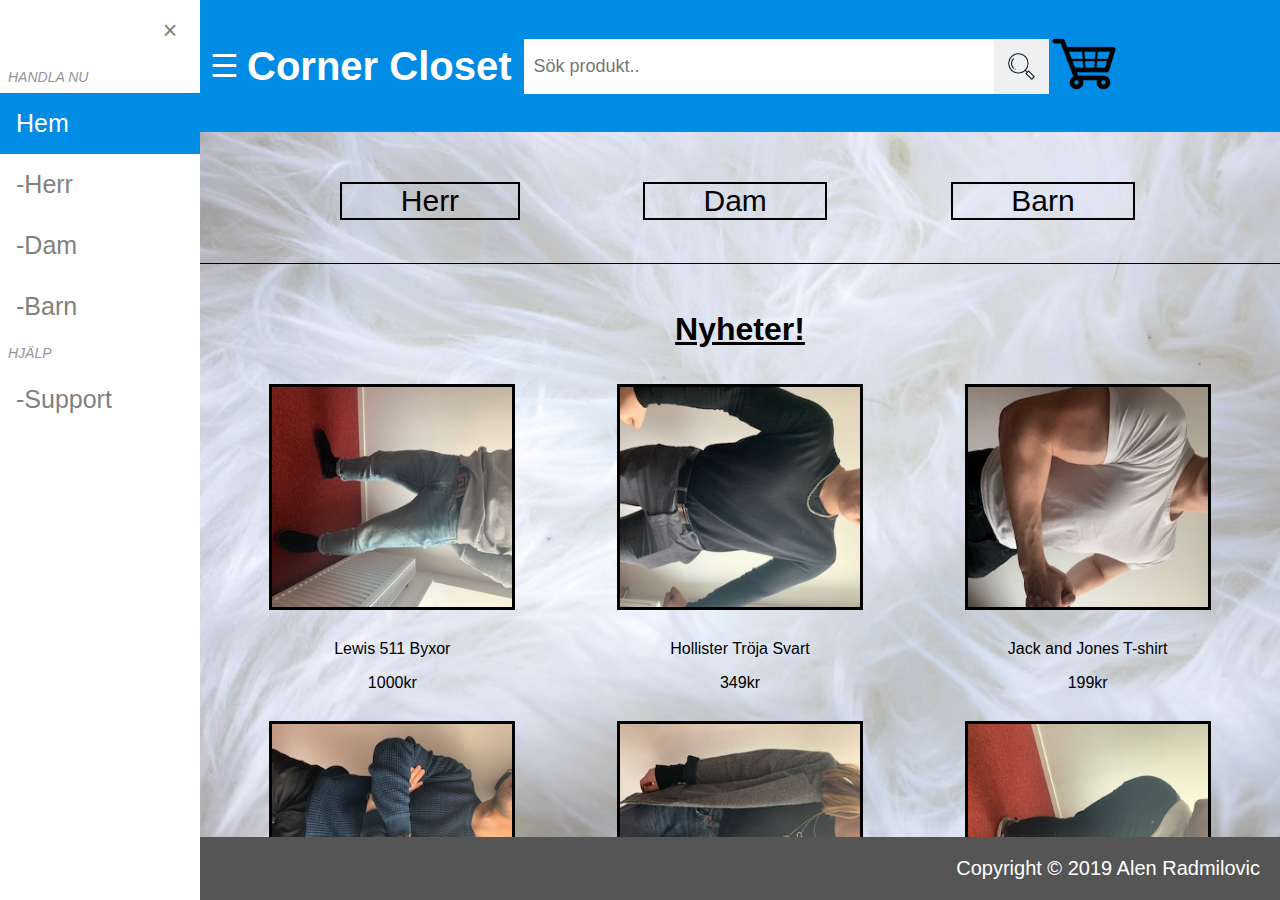
==== index.html @ e2e658f9 "alt update" ====
<!DOCTYPE html>
<html lang="en" dir="ltr">
  <head>
    <meta name="viewport" content="width=device-width, initial-scale=1.0">
    <meta charset="utf-8">
      <link rel="stylesheet"  type="text/css" href="css/style.css">
      <link rel="stylesheet"  type="text/css" href="css/grid.css">
      <script src="js/script-style.js"></script>
    <title>Corner Closet</title>
  </head>
  <body>
    <div class="container">
      <header id="topbar">
         <span class="openbtn" onclick="openNav()">&#9776;</span>
          <h1 id="rubrik" >Corner Closet</h1>
          <form class="form" action="action_page.php">
            <input class="search-field" type="text" placeholder="Sök produkt..">
          </form>
          <button class="search-btn" type="button" name="button"></button>
        <a class="a1" href="index-shop.html"><img id="kundkorg" src="images/korg.jpg" alt="varukorg"></a>
      </header>

      <div class="bakgrund">

      </div>

      <nav class="nav">
        <div class="categories">
          <p id="man"> <a href="index1.html">Herr</a></p>
          <p id="kvinna"> <a href="index2.html">Dam</a></p>
          <p id="barn"> <a href="index3.html">Barn</a></p>
        </div>
      </nav>

    <aside class="sidonav">
      <div id="sidebar">
        <a href="javascript:void(0)" class="closebtn" onclick="closeNav()">&times;</a>
        <p class="sidorub">HANDLA NU</p>
        <a class="active" href="index.html">Hem</a>
        <a href="index1.html">-Herr</a>
        <a href="index2.html">-Dam</a>
        <a href="index3.html">-Barn</a>
        <p class="sidorub">HJÄLP</p>
        <a href="index4.html">-Support</a>
      </div>
    </aside>

      <section>
          <h2 id="nyheter">
            <u>Nyheter!</u>
          </h2>
        <ol class="plagg">
          <li>
            <img class="klader" src="images/akesson1.jpg" alt="Lewis Byxor">
            <div class="undertext">
              <p>Lewis 511 Byxor</p>
              <p>1000kr</p>
            </div>
          </li>
          <li>
            <img class="klader" src="images/casper.jpg" alt="Hollister Tröja">
            <div class="undertext">
              <p>Hollister Tröja Svart</p>
              <p>349kr</p>
            </div>
          </li>
          <li>
            <img class="klader" src="images/ville.jpg" alt="Jack&Jones T-shirt">
            <div class="undertext">
              <p>Jack and Jones T-shirt</p>
              <p>199kr</p>
            </div>
          </li>
          <li>
            <img class="klader" src="images/sanchir.jpg" alt="Tröja">
            <div class="undertext">
            <p>Tröja</p>
            <p>299kr</p>
            </div>
          </li>
          <li>
            <img class="klader" src="images/elsa.jpg" alt="H&M Kappa">
            <div class="undertext">
              <p>H&M Kappa</p>
              <p>799kr</p>
            </div>
          </li>
          <li>
            <img class="klader" src="images/markus1.jpg" alt="H&M Byxor">
            <div class="undertext">
              <p>H&M Byxor Svarta</p>
              <p>599kr</p>
            </div>
          </li>
          <li>
            <img class="klader" src="images/marre1.jpg" alt="Lewis Byxor">
            <div class="undertext">
              <p>Lewis Byxor</p>
              <p>499kr</p>
            </div>
          </li>
          <li>
            <img class="klader" src="images/anteji.jpg" alt="T-shirt Camo">
            <div class="undertext">
              <p>T-shirt Camo</p>
              <p>299kr</p>
            </div>
          </li>
          <li>
            <img class="klader" src="images/natalie.jpg" alt="Svart Tröja">
            <div class="undertext">
              <p>Svart tröja</p>
              <p>399kr</p>
            </div>
          </li>
        </ol>
      </section>
      <footer>
        <div class="footer">
          Copyright &copy; 2019 Alen Radmilovic
        </div>
      </footer>
    </div>
  </body>
</html>
---- css/style.css ----
body {
  padding: 0px;
  margin: 0px;
  font-family: "Trebuchet MS", Helvetica, sans-serif;
}

section{
  overflow: auto;
  max-height: 200vh;
}

#rubrik{
  font-family: "Comic Sans MS", sans-serif;
  font-size: 40px;
  display: inline-block;
  padding-right: 12px;
  padding-left: 8px;
}

#kundkorg {
  width:70px;
  height: 70px;
  margin-left: auto;
  margin-right: 5px;
  border: none;
}

#topbar {
  display: flex;
  align-items: center;
  color:white;
}

.nav{
  justify-content:center;
  font-size: 30px;
  border-bottom: 1px solid black;
}

.openbtn{
  cursor: pointer;
  font-size: 200%;
}

.closebtn {
  top: 0;
  font-size: 36px;
  margin-left: 70%;
  border-width: 4px;
  text-align: center;
}

.search-field{
  height: 35px;
  width: 450px;
  font-size: 18px;
  border: none;
  padding: 10px;
  outline: none;
  display: inline-block;
}

.search-btn{
  height: 55px;
  width: 55px;
  border: none;
  font-size: 18px;
  cursor: pointer;
  display: inline-block;
}

.form{
  display: inline-block;
}

#man{
  border: 2px solid black;
  text-align: center;
}

#man:hover{
  font-weight: bold;
  transform: scale(1.1);
}

#kvinna{
  border: 2px solid black;
  text-align: center;
}

#kvinna:hover{
  font-weight: bold;
  transform: scale(1.1);
}

#barn{
  border: 2px solid black;
  text-align: center;
}

#barn:hover{
  font-weight: bold;
  transform: scale(1.1);
}

a:link{
  text-decoration: none;
  color: black;
}

#nyheter{
  font-size: 32px;
  text-align: center;
}

#manlig{
  font-size: 32px;
  text-align: center;
}

#kvinnlig{
  font-size: 32px;
  text-align: center;
}

#barnsligt{
  font-size: 32px;
  text-align: center;
}

.plagg{
  justify-items: center;
}

li{
  list-style-type: none;
}

.undertext{
  text-align: center;
}

.footer{
  float: right;
  font-size: 20px;
  color: white;
}

img.klader{
  height: 240px;;
  width: 220px;
  border: 3px solid black;
  transform: rotate(90deg);
}

.barn{
  height: 240px;;
  width: 220px;
  border: 3px solid black;
}

#sidebar {
  margin: 0;
  padding: 0;
  font-size: 20px;
  transition: 0.5s;
}

#sidebar a.active {
  background-color: rgb(0, 139, 229);
  color: white;
}

#sidebar a:hover:not(.active) {
  background-color: rgb(85, 85, 85);
  color: white;
}

#sidebar a {
  display: block;
  color: black;
  padding: 16px;
  text-decoration: none;
  font-size: 25px;
  color: #818181;
  display: block;
  transition: 0.3s;
}

sidbar:checked {
  color: blue;
}

.sidorub{
  margin: 8px;
  font-style: italic;
  font-size: 14px;
  color: rgb(150, 147, 147);
}

@media screen and (max-height: 450px) {
  .sidebar {padding-top: 15px;}
  .sidebar a {font-size: 18px;}
}

div.sidebar {
  padding: 1px 16px;
}

a:visited {
  text-decoration: none;
  color:#000;
}
---- css/grid.css ----
.container{
  display: grid;
  grid-template-columns: 200px repeat(4, 1fr);
  grid-template-rows: repeat(20, 1fr);
  height: 100vh;
  width: 100%;
  padding: 0px;
  margin: 0px;
}

.plagg{
  display: inline-grid;
  grid-template-columns:repeat(auto-fit, minmax(300px, 1fr));
  grid-template-rows: repeat(4, 2fr);
  grid-gap: 3px;
  height: 100vh;
  width: 100%;
  padding: 0px;
  margin: 0px;
}

header{
  background-color: rgb(45, 105, 221);
  padding: 10px;
  grid-column: 2/6;
  grid-row: 1/4;
}

#topbar{
  background-color: rgb(0, 139, 229);
}

.search-btn{
  background-image: url(../images/glas.jpg);
  background-size: cover;
}

.nav{
  padding: 20px;
  grid-column: 2/6;
  grid-row: 4/7;
  display: inline-block;
}

.sidonav{
  grid-column: 1/2;
  grid-row: 1/21;
}

section{
  padding: 20px;
  grid-column: 2/6;
  grid-row: 7/20;
}

.bakgrund{
  grid-column: 2/6;
  grid-row: 4/20;
  background-image: url(../images/bakom1.jpg);
  background-size: cover;
}

footer{
  padding: 20px;
  background-color: rgb(85, 85, 85);
  grid-column: 2/6;
  grid-row: 20/21;
}

@media screen and (max-width: 667px){
  header{
    display: table;
    grid-column: 2/6;
    grid-row: 1/5;
  }
  section{
    grid-column: 2/6;
    grid-row: 7/20;
  }
  .plagg{
    grid-template-columns: repeat(auto-fit, minmax(225px, 1fr));
  }
  .nav{
    grid-column: 2/6;
    grid-row: 5/6;
    padding: 0;
  }
  div.bakgrund{
    grid-column: 2/6;
    grid-row: 5/20;
  }
  #topbar{
    display: inline;
  }
  .search-field{
    width: 130px;
    vertical-align: bottom;
  }
  .search-btn{
    height: 55px;
    width: 55px;
    vertical-align: bottom;
  }
  #rubrik{
    font-size: 30px;
    margin: 0;
  }
  #nyheter, #manligt, #kvinnligt, #barsligt{
    font-size: 28px;
    margin-top: 0;
  }
  #kundkorg{
    height: 55px;
    width: 45px;
    vertical-align: bottom;
    margin: 0;
  }
  #sidebar a{
    font-size: 16px;
  }
  .container{
    grid-template-columns: 95px repeat(4, 1fr);
  }
  footer{
    padding: 10px;
  }
  .footer{
    font-size: 16px;
    float: none;
  }
  .categories{
    width: 90%;
  }
}

.categories {
  margin: 0px;
  padding: 0px;
  display: inline-grid;
  grid-template-rows: 1fr;
  grid-gap: 3px;
  height: 100%;
  width: 88%;
}

#man{
  grid-column: 2/3;
  grid-row: 1/1;
}

#kvinna{
  grid-column: 4/5;
  grid-row: 1/1;
}

#barn{
  grid-column: 6/7;
  grid-row: 1/1;
}
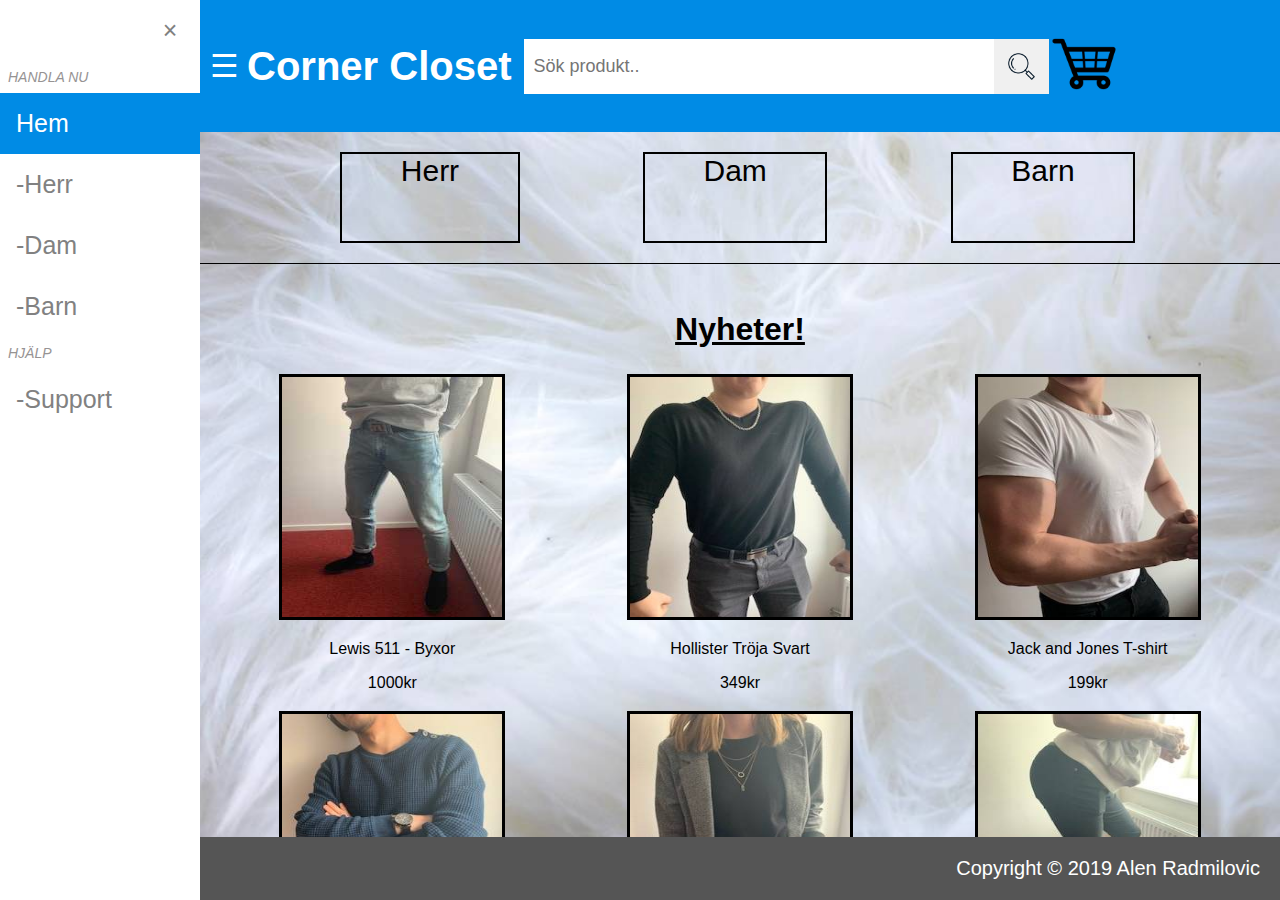
==== commit d17814b7: "update categories" ====
--- a/index.html
+++ b/index.html
@@ -26,9 +26,9 @@
 
       <nav class="nav">
         <div class="categories">
-          <p id="man"> <a href="index1.html">Herr</a></p>
-          <p id="kvinna"> <a href="index2.html">Dam</a></p>
-          <p id="barn"> <a href="index3.html">Barn</a></p>
+          <a href="index1.html" id="man">Herr</a>
+          <a href="index2.html" id="kvinna">Dam</a>
+          <a href="index3.html" id="barn">Barn</a>
         </div>
       </nav>
 
@@ -51,63 +51,63 @@
           </h2>
         <ol class="plagg">
           <li>
-            <img class="klader" src="images/akesson1.jpg" alt="Lewis Byxor">
+            <img class="klader" src="images/akesson1.jpg" alt="kak">
             <div class="undertext">
-              <p>Lewis 511 Byxor</p>
+              <p>Lewis 511 - Byxor</p>
               <p>1000kr</p>
             </div>
           </li>
           <li>
-            <img class="klader" src="images/casper.jpg" alt="Hollister Tröja">
+            <img class="klader" src="images/casper.jpg" alt="kak">
             <div class="undertext">
               <p>Hollister Tröja Svart</p>
               <p>349kr</p>
             </div>
           </li>
           <li>
-            <img class="klader" src="images/ville.jpg" alt="Jack&Jones T-shirt">
+            <img class="klader" src="images/ville.jpg" alt="kak">
             <div class="undertext">
               <p>Jack and Jones T-shirt</p>
               <p>199kr</p>
             </div>
           </li>
           <li>
-            <img class="klader" src="images/sanchir.jpg" alt="Tröja">
+            <img class="klader" src="images/sanchir.jpg" alt="kak">
             <div class="undertext">
             <p>Tröja</p>
             <p>299kr</p>
             </div>
           </li>
           <li>
-            <img class="klader" src="images/elsa.jpg" alt="H&M Kappa">
+            <img class="klader" src="images/elsa.jpg" alt="kak">
             <div class="undertext">
               <p>H&M Kappa</p>
               <p>799kr</p>
             </div>
           </li>
           <li>
-            <img class="klader" src="images/markus1.jpg" alt="H&M Byxor">
+            <img class="klader" src="images/markus1.jpg" alt="kak">
             <div class="undertext">
               <p>H&M Byxor Svarta</p>
               <p>599kr</p>
             </div>
           </li>
           <li>
-            <img class="klader" src="images/marre1.jpg" alt="Lewis Byxor">
+            <img class="klader" src="images/marre1.jpg" alt="kak">
             <div class="undertext">
               <p>Lewis Byxor</p>
               <p>499kr</p>
             </div>
           </li>
           <li>
-            <img class="klader" src="images/anteji.jpg" alt="T-shirt Camo">
+            <img class="klader" src="images/anteji.jpg" alt="kak">
             <div class="undertext">
               <p>T-shirt Camo</p>
               <p>299kr</p>
             </div>
           </li>
           <li>
-            <img class="klader" src="images/natalie.jpg" alt="Svart Tröja">
+            <img class="klader" src="images/natalie.jpg" alt="kak">
             <div class="undertext">
               <p>Svart tröja</p>
               <p>399kr</p>
--- a/css/style.css
+++ b/css/style.css
@@ -147,13 +147,6 @@
 }
 
 img.klader{
-  height: 240px;;
-  width: 220px;
-  border: 3px solid black;
-  transform: rotate(90deg);
-}
-
-.barn{
   height: 240px;;
   width: 220px;
   border: 3px solid black;
--- a/css/grid.css
+++ b/css/grid.css
@@ -7,7 +7,6 @@
   padding: 0px;
   margin: 0px;
 }
-
 .plagg{
   display: inline-grid;
   grid-template-columns:repeat(auto-fit, minmax(300px, 1fr));
@@ -18,55 +17,46 @@
   padding: 0px;
   margin: 0px;
 }
-
 header{
   background-color: rgb(45, 105, 221);
   padding: 10px;
   grid-column: 2/6;
   grid-row: 1/4;
 }
-
 #topbar{
   background-color: rgb(0, 139, 229);
 }
-
 .search-btn{
   background-image: url(../images/glas.jpg);
   background-size: cover;
 }
-
 .nav{
   padding: 20px;
   grid-column: 2/6;
   grid-row: 4/7;
   display: inline-block;
 }
-
 .sidonav{
   grid-column: 1/2;
   grid-row: 1/21;
 }
-
 section{
   padding: 20px;
   grid-column: 2/6;
   grid-row: 7/20;
 }
-
 .bakgrund{
   grid-column: 2/6;
   grid-row: 4/20;
   background-image: url(../images/bakom1.jpg);
   background-size: cover;
 }
-
 footer{
   padding: 20px;
   background-color: rgb(85, 85, 85);
   grid-column: 2/6;
   grid-row: 20/21;
 }
-
 @media screen and (max-width: 667px){
   header{
     display: table;
@@ -76,6 +66,7 @@
   section{
     grid-column: 2/6;
     grid-row: 7/20;
+    padding-top: 0;
   }
   .plagg{
     grid-template-columns: repeat(auto-fit, minmax(225px, 1fr));
@@ -105,9 +96,21 @@
     font-size: 30px;
     margin: 0;
   }
-  #nyheter, #manligt, #kvinnligt, #barsligt{
-    font-size: 28px;
-    margin-top: 0;
+  #nyheter{
+    font-size: 26px;
+    text-align: center;
+  }
+  #manlig{
+    font-size: 26px;
+    text-align: center;
+  }
+  #kvinnlig{
+    font-size: 26px;
+    text-align: center;
+  }
+  #barnsligt{
+    font-size: 26px;
+    text-align: center;
   }
   #kundkorg{
     height: 55px;
@@ -132,7 +135,6 @@
     width: 90%;
   }
 }
-
 .categories {
   margin: 0px;
   padding: 0px;
@@ -142,17 +144,14 @@
   height: 100%;
   width: 88%;
 }
-
 #man{
   grid-column: 2/3;
   grid-row: 1/1;
 }
-
 #kvinna{
   grid-column: 4/5;
   grid-row: 1/1;
 }
-
 #barn{
   grid-column: 6/7;
   grid-row: 1/1;
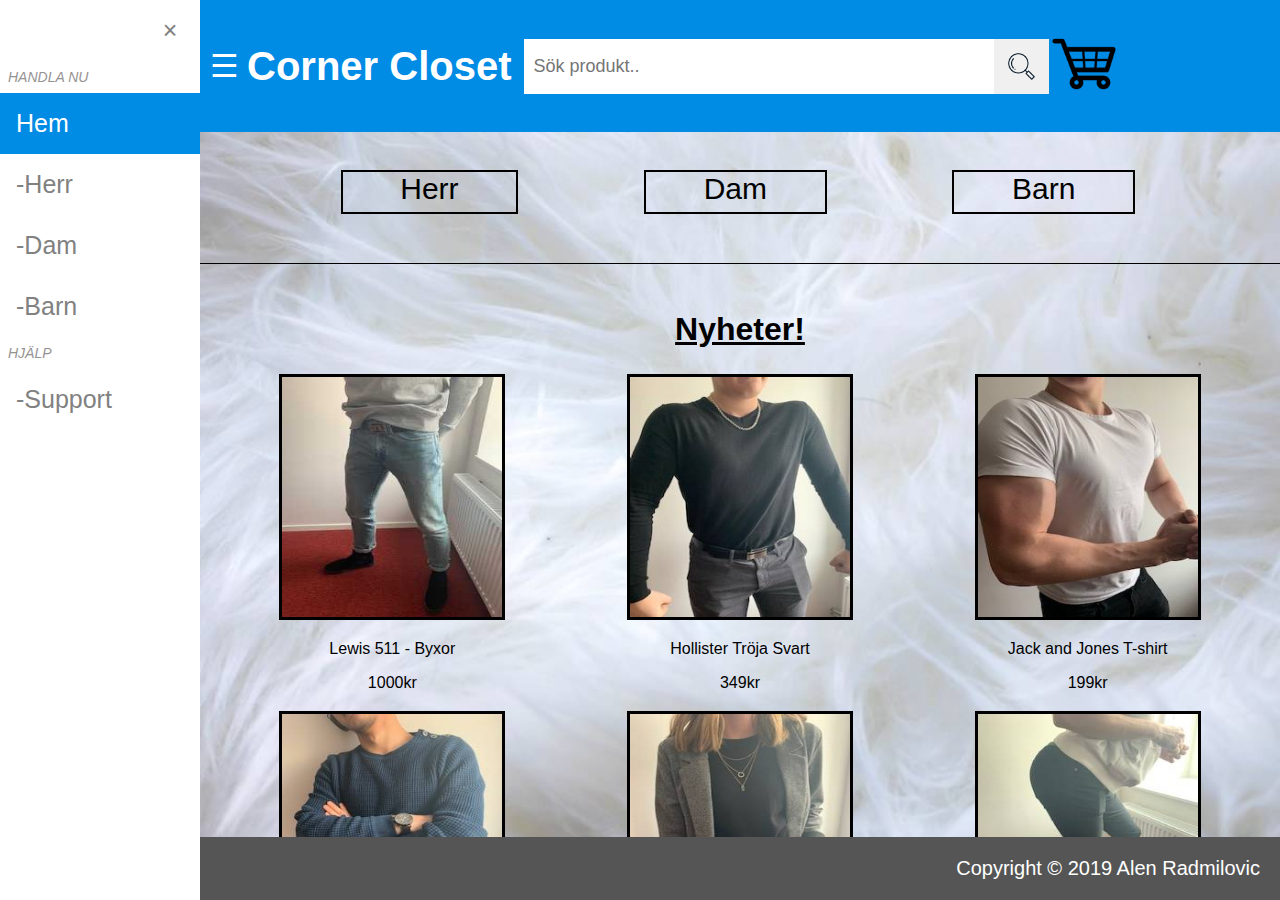
==== commit bbbb23d4: "upd" ====
--- a/index.html
+++ b/index.html
@@ -16,7 +16,7 @@
           <form class="form" action="action_page.php">
             <input class="search-field" type="text" placeholder="Sök produkt..">
           </form>
-          <button class="search-btn" type="button" name="button"></button>
+          <button class="search-btn" type="button" name="button" onclick="myFunction()"></button>
         <a class="a1" href="index-shop.html"><img id="kundkorg" src="images/korg.jpg" alt="varukorg"></a>
       </header>
 
--- a/css/style.css
+++ b/css/style.css
@@ -73,9 +73,18 @@
   display: inline-block;
 }
 
+.kategorier{
+  border: 2px solid black;
+  text-align: center;
+  align-self: center;
+  height: 40px;
+}
+
 #man{
   border: 2px solid black;
   text-align: center;
+  align-self: center;
+  height: 40px;
 }
 
 #man:hover{
@@ -86,6 +95,8 @@
 #kvinna{
   border: 2px solid black;
   text-align: center;
+  align-self: center;
+  height: 40px;
 }
 
 #kvinna:hover{
@@ -96,6 +107,8 @@
 #barn{
   border: 2px solid black;
   text-align: center;
+  align-self: center;
+  height: 40px;
 }
 
 #barn:hover{
@@ -147,6 +160,12 @@
 }
 
 img.klader{
+  height: 240px;;
+  width: 220px;
+  border: 3px solid black;
+}
+
+.barn{
   height: 240px;;
   width: 220px;
   border: 3px solid black;
--- a/css/grid.css
+++ b/css/grid.css
@@ -139,11 +139,11 @@
   margin: 0px;
   padding: 0px;
   display: inline-grid;
-  grid-template-rows: 1fr;
-  grid-gap: 3px;
-  height: 100%;
+  grid-gap: 5px;
+  height: 80px;
   width: 88%;
 }
+
 #man{
   grid-column: 2/3;
   grid-row: 1/1;
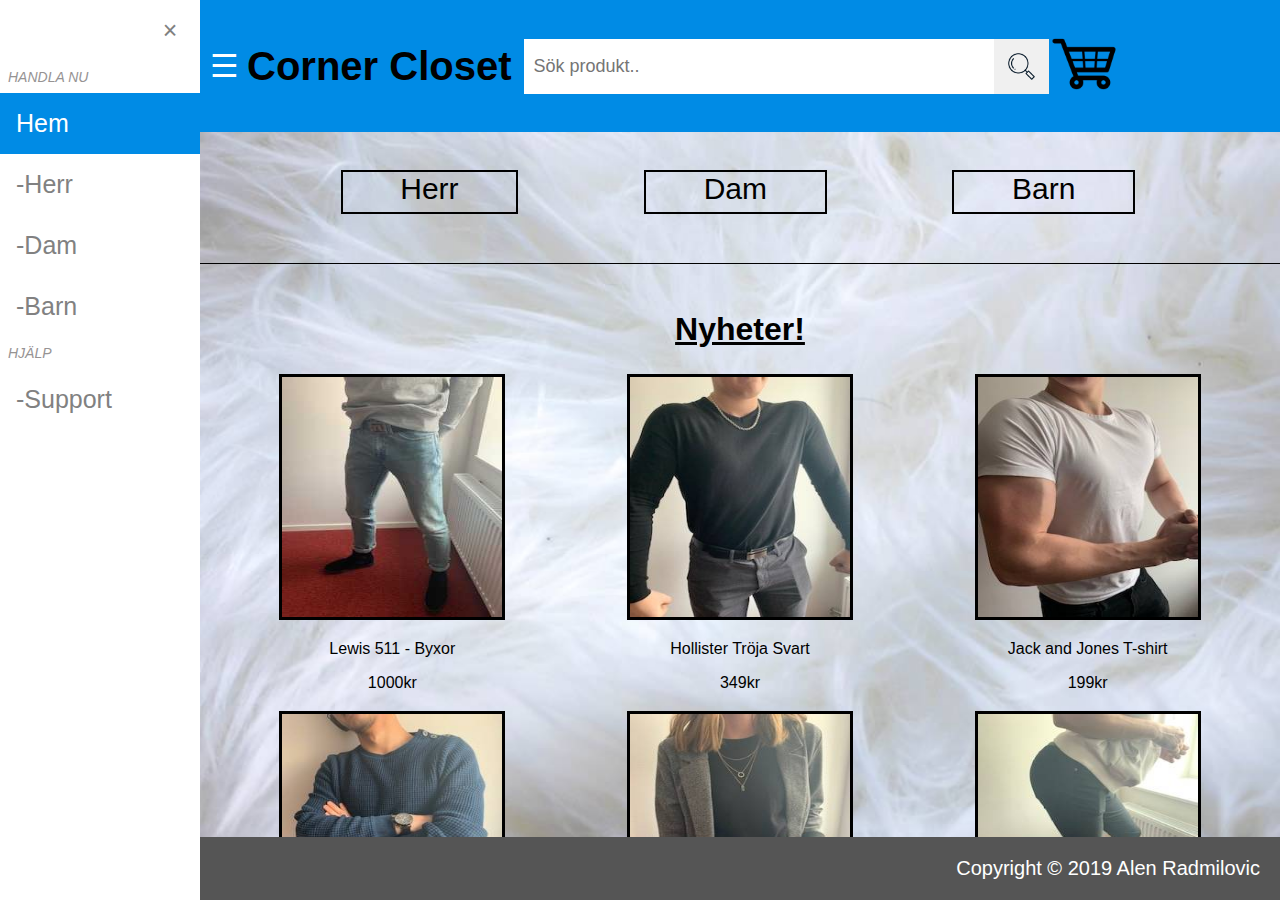
==== commit 6ddf2a9f: "link" ====
--- a/index.html
+++ b/index.html
@@ -1,36 +1,38 @@
 <!DOCTYPE html>
 <html lang="en" dir="ltr">
-  <head>
-    <meta name="viewport" content="width=device-width, initial-scale=1.0">
-    <meta charset="utf-8">
-      <link rel="stylesheet"  type="text/css" href="css/style.css">
-      <link rel="stylesheet"  type="text/css" href="css/grid.css">
-      <script src="js/script-style.js"></script>
-    <title>Corner Closet</title>
-  </head>
-  <body>
-    <div class="container">
-      <header id="topbar">
-         <span class="openbtn" onclick="openNav()">&#9776;</span>
-          <h1 id="rubrik" >Corner Closet</h1>
-          <form class="form" action="action_page.php">
-            <input class="search-field" type="text" placeholder="Sök produkt..">
-          </form>
-          <button class="search-btn" type="button" name="button" onclick="myFunction()"></button>
-        <a class="a1" href="index-shop.html"><img id="kundkorg" src="images/korg.jpg" alt="varukorg"></a>
-      </header>
 
-      <div class="bakgrund">
+<head>
+  <meta name="viewport" content="width=device-width, initial-scale=1.0">
+  <meta charset="utf-8">
+  <link rel="stylesheet" type="text/css" href="css/style.css">
+  <link rel="stylesheet" type="text/css" href="css/grid.css">
+  <script src="js/script-style.js"></script>
+  <title>Corner Closet</title>
+</head>
 
+<body>
+  <div class="container">
+    <header id="topbar">
+      <span class="openbtn" onclick="openNav()">&#9776;</span>
+      <a href="index.html"><h1 id="rubrik">Corner Closet</h1></a>
+      <form class="form" action="action_page.php">
+        <input class="search-field" type="text" placeholder="Sök produkt..">
+      </form>
+      <button class="search-btn" type="button" name="button" onclick="myFunction()"></button>
+      <a class="a1" href="index-shop.html"><img id="kundkorg" src="images/korg.jpg" alt="varukorg"></a>
+    </header>
+
+    <div class="bakgrund">
+
+    </div>
+
+    <nav class="nav">
+      <div class="categories">
+        <a href="index1.html" id="man">Herr</a>
+        <a href="index2.html" id="kvinna">Dam</a>
+        <a href="index3.html" id="barn">Barn</a>
       </div>
-
-      <nav class="nav">
-        <div class="categories">
-          <a href="index1.html" id="man">Herr</a>
-          <a href="index2.html" id="kvinna">Dam</a>
-          <a href="index3.html" id="barn">Barn</a>
-        </div>
-      </nav>
+    </nav>
 
     <aside class="sidonav">
       <div id="sidebar">
@@ -45,81 +47,82 @@
       </div>
     </aside>
 
-      <section>
-          <h2 id="nyheter">
-            <u>Nyheter!</u>
-          </h2>
-        <ol class="plagg">
-          <li>
-            <img class="klader" src="images/akesson1.jpg" alt="kak">
-            <div class="undertext">
-              <p>Lewis 511 - Byxor</p>
-              <p>1000kr</p>
-            </div>
-          </li>
-          <li>
-            <img class="klader" src="images/casper.jpg" alt="kak">
-            <div class="undertext">
-              <p>Hollister Tröja Svart</p>
-              <p>349kr</p>
-            </div>
-          </li>
-          <li>
-            <img class="klader" src="images/ville.jpg" alt="kak">
-            <div class="undertext">
-              <p>Jack and Jones T-shirt</p>
-              <p>199kr</p>
-            </div>
-          </li>
-          <li>
-            <img class="klader" src="images/sanchir.jpg" alt="kak">
-            <div class="undertext">
+    <section>
+      <h2 id="nyheter">
+        <u>Nyheter!</u>
+      </h2>
+      <ol class="plagg">
+        <li>
+          <img class="klader" src="images/akesson1.jpg" alt="kak">
+          <div class="undertext">
+            <p>Lewis 511 - Byxor</p>
+            <p>1000kr</p>
+          </div>
+        </li>
+        <li>
+          <img class="klader" src="images/casper.jpg" alt="kak">
+          <div class="undertext">
+            <p>Hollister Tröja Svart</p>
+            <p>349kr</p>
+          </div>
+        </li>
+        <li>
+          <img class="klader" src="images/ville.jpg" alt="kak">
+          <div class="undertext">
+            <p>Jack and Jones T-shirt</p>
+            <p>199kr</p>
+          </div>
+        </li>
+        <li>
+          <img class="klader" src="images/sanchir.jpg" alt="kak">
+          <div class="undertext">
             <p>Tröja</p>
             <p>299kr</p>
-            </div>
-          </li>
-          <li>
-            <img class="klader" src="images/elsa.jpg" alt="kak">
-            <div class="undertext">
-              <p>H&M Kappa</p>
-              <p>799kr</p>
-            </div>
-          </li>
-          <li>
-            <img class="klader" src="images/markus1.jpg" alt="kak">
-            <div class="undertext">
-              <p>H&M Byxor Svarta</p>
-              <p>599kr</p>
-            </div>
-          </li>
-          <li>
-            <img class="klader" src="images/marre1.jpg" alt="kak">
-            <div class="undertext">
-              <p>Lewis Byxor</p>
-              <p>499kr</p>
-            </div>
-          </li>
-          <li>
-            <img class="klader" src="images/anteji.jpg" alt="kak">
-            <div class="undertext">
-              <p>T-shirt Camo</p>
-              <p>299kr</p>
-            </div>
-          </li>
-          <li>
-            <img class="klader" src="images/natalie.jpg" alt="kak">
-            <div class="undertext">
-              <p>Svart tröja</p>
-              <p>399kr</p>
-            </div>
-          </li>
-        </ol>
-      </section>
-      <footer>
-        <div class="footer">
-          Copyright &copy; 2019 Alen Radmilovic
-        </div>
-      </footer>
-    </div>
-  </body>
+          </div>
+        </li>
+        <li>
+          <img class="klader" src="images/elsa.jpg" alt="kak">
+          <div class="undertext">
+            <p>H&M Kappa</p>
+            <p>799kr</p>
+          </div>
+        </li>
+        <li>
+          <img class="klader" src="images/markus1.jpg" alt="kak">
+          <div class="undertext">
+            <p>H&M Byxor Svarta</p>
+            <p>599kr</p>
+          </div>
+        </li>
+        <li>
+          <img class="klader" src="images/marre1.jpg" alt="kak">
+          <div class="undertext">
+            <p>Lewis Byxor</p>
+            <p>499kr</p>
+          </div>
+        </li>
+        <li>
+          <img class="klader" src="images/anteji.jpg" alt="kak">
+          <div class="undertext">
+            <p>T-shirt Camo</p>
+            <p>299kr</p>
+          </div>
+        </li>
+        <li>
+          <img class="klader" src="images/natalie.jpg" alt="kak">
+          <div class="undertext">
+            <p>Svart tröja</p>
+            <p>399kr</p>
+          </div>
+        </li>
+      </ol>
+    </section>
+    <footer>
+      <div class="footer">
+        Copyright &copy; 2019 Alen Radmilovic
+      </div>
+    </footer>
+  </div>
+</body>
+
 </html>
--- a/css/style.css
+++ b/css/style.css
@@ -4,12 +4,12 @@
   font-family: "Trebuchet MS", Helvetica, sans-serif;
 }
 
-section{
+section {
   overflow: auto;
   max-height: 200vh;
 }
 
-#rubrik{
+#rubrik {
   font-family: "Comic Sans MS", sans-serif;
   font-size: 40px;
   display: inline-block;
@@ -18,7 +18,7 @@
 }
 
 #kundkorg {
-  width:70px;
+  width: 70px;
   height: 70px;
   margin-left: auto;
   margin-right: 5px;
@@ -28,16 +28,16 @@
 #topbar {
   display: flex;
   align-items: center;
-  color:white;
-}
-
-.nav{
-  justify-content:center;
+  color: white;
+}
+
+.nav {
+  justify-content: center;
   font-size: 30px;
   border-bottom: 1px solid black;
 }
 
-.openbtn{
+.openbtn {
   cursor: pointer;
   font-size: 200%;
 }
@@ -50,7 +50,7 @@
   text-align: center;
 }
 
-.search-field{
+.search-field {
   height: 35px;
   width: 450px;
   font-size: 18px;
@@ -60,7 +60,7 @@
   display: inline-block;
 }
 
-.search-btn{
+.search-btn {
   height: 55px;
   width: 55px;
   border: none;
@@ -69,104 +69,106 @@
   display: inline-block;
 }
 
-.form{
-  display: inline-block;
-}
-
-.kategorier{
-  border: 2px solid black;
-  text-align: center;
-  align-self: center;
-  height: 40px;
-}
-
-#man{
-  border: 2px solid black;
-  text-align: center;
-  align-self: center;
-  height: 40px;
-}
-
-#man:hover{
+.form {
+  display: inline-block;
+}
+
+.kategorier {
+  border: 2px solid black;
+  text-align: center;
+  align-self: center;
+  height: 40px;
+}
+
+#man {
+  border: 2px solid black;
+  text-align: center;
+  align-self: center;
+  height: 40px;
+}
+
+#man:hover {
   font-weight: bold;
   transform: scale(1.1);
 }
 
-#kvinna{
-  border: 2px solid black;
-  text-align: center;
-  align-self: center;
-  height: 40px;
-}
-
-#kvinna:hover{
+#kvinna {
+  border: 2px solid black;
+  text-align: center;
+  align-self: center;
+  height: 40px;
+}
+
+#kvinna:hover {
   font-weight: bold;
   transform: scale(1.1);
 }
 
-#barn{
-  border: 2px solid black;
-  text-align: center;
-  align-self: center;
-  height: 40px;
-}
-
-#barn:hover{
+#barn {
+  border: 2px solid black;
+  text-align: center;
+  align-self: center;
+  height: 40px;
+}
+
+#barn:hover {
   font-weight: bold;
   transform: scale(1.1);
 }
 
-a:link{
+a:link {
   text-decoration: none;
   color: black;
 }
 
-#nyheter{
-  font-size: 32px;
-  text-align: center;
-}
-
-#manlig{
-  font-size: 32px;
-  text-align: center;
-}
-
-#kvinnlig{
-  font-size: 32px;
-  text-align: center;
-}
-
-#barnsligt{
-  font-size: 32px;
-  text-align: center;
-}
-
-.plagg{
+#nyheter {
+  font-size: 32px;
+  text-align: center;
+}
+
+#manlig {
+  font-size: 32px;
+  text-align: center;
+}
+
+#kvinnlig {
+  font-size: 32px;
+  text-align: center;
+}
+
+#barnsligt {
+  font-size: 32px;
+  text-align: center;
+}
+
+.plagg {
   justify-items: center;
 }
 
-li{
+li {
   list-style-type: none;
 }
 
-.undertext{
-  text-align: center;
-}
-
-.footer{
+.undertext {
+  text-align: center;
+}
+
+.footer {
   float: right;
   font-size: 20px;
   color: white;
 }
 
-img.klader{
-  height: 240px;;
+img.klader {
+  height: 240px;
+  ;
   width: 220px;
   border: 3px solid black;
 }
 
-.barn{
-  height: 240px;;
+.barn {
+  height: 240px;
+  ;
   width: 220px;
   border: 3px solid black;
 }
@@ -203,23 +205,18 @@
   color: blue;
 }
 
-.sidorub{
+.sidorub {
   margin: 8px;
   font-style: italic;
   font-size: 14px;
   color: rgb(150, 147, 147);
 }
 
-@media screen and (max-height: 450px) {
-  .sidebar {padding-top: 15px;}
-  .sidebar a {font-size: 18px;}
-}
-
 div.sidebar {
   padding: 1px 16px;
 }
 
 a:visited {
   text-decoration: none;
-  color:#000;
-}
+  color: #000;
+}
--- a/css/grid.css
+++ b/css/grid.css
@@ -1,4 +1,4 @@
-.container{
+.container {
   display: grid;
   grid-template-columns: 200px repeat(4, 1fr);
   grid-template-rows: repeat(20, 1fr);
@@ -7,9 +7,10 @@
   padding: 0px;
   margin: 0px;
 }
-.plagg{
+
+.plagg {
   display: inline-grid;
-  grid-template-columns:repeat(auto-fit, minmax(300px, 1fr));
+  grid-template-columns: repeat(auto-fit, minmax(300px, 1fr));
   grid-template-rows: repeat(4, 2fr);
   grid-gap: 3px;
   height: 100vh;
@@ -17,124 +18,162 @@
   padding: 0px;
   margin: 0px;
 }
-header{
+
+header {
   background-color: rgb(45, 105, 221);
   padding: 10px;
   grid-column: 2/6;
   grid-row: 1/4;
 }
-#topbar{
+
+#topbar {
   background-color: rgb(0, 139, 229);
 }
-.search-btn{
+
+.search-btn {
   background-image: url(../images/glas.jpg);
   background-size: cover;
 }
-.nav{
+
+.nav {
   padding: 20px;
   grid-column: 2/6;
   grid-row: 4/7;
   display: inline-block;
 }
-.sidonav{
+
+.sidonav {
   grid-column: 1/2;
   grid-row: 1/21;
 }
-section{
+
+section {
   padding: 20px;
   grid-column: 2/6;
   grid-row: 7/20;
 }
-.bakgrund{
+
+.bakgrund {
   grid-column: 2/6;
   grid-row: 4/20;
   background-image: url(../images/bakom1.jpg);
   background-size: cover;
 }
-footer{
+
+footer {
   padding: 20px;
   background-color: rgb(85, 85, 85);
   grid-column: 2/6;
   grid-row: 20/21;
 }
-@media screen and (max-width: 667px){
-  header{
+
+@media screen and (max-height: 450px) {
+  .sidebar {
+    padding-top: 15px;
+  }
+
+  .sidebar a {
+    font-size: 18px;
+  }
+}
+
+@media screen and (max-width: 667px) {
+  header {
     display: table;
     grid-column: 2/6;
     grid-row: 1/5;
   }
-  section{
+
+  section {
     grid-column: 2/6;
     grid-row: 7/20;
     padding-top: 0;
   }
-  .plagg{
+
+  .plagg {
     grid-template-columns: repeat(auto-fit, minmax(225px, 1fr));
   }
-  .nav{
+
+  .nav {
     grid-column: 2/6;
     grid-row: 5/6;
     padding: 0;
   }
-  div.bakgrund{
+
+  div.bakgrund {
     grid-column: 2/6;
     grid-row: 5/20;
   }
-  #topbar{
+
+  #topbar {
     display: inline;
   }
-  .search-field{
+
+  .search-field {
     width: 130px;
     vertical-align: bottom;
   }
-  .search-btn{
+
+  .search-btn {
     height: 55px;
     width: 55px;
     vertical-align: bottom;
   }
-  #rubrik{
+
+  #rubrik {
     font-size: 30px;
     margin: 0;
   }
-  #nyheter{
+
+  #nyheter {
     font-size: 26px;
     text-align: center;
   }
-  #manlig{
+
+  #manlig {
     font-size: 26px;
     text-align: center;
   }
-  #kvinnlig{
+
+  #kvinnlig {
     font-size: 26px;
     text-align: center;
   }
-  #barnsligt{
+
+  #barnsligt {
     font-size: 26px;
     text-align: center;
   }
-  #kundkorg{
+
+  #kundkorg {
     height: 55px;
     width: 45px;
     vertical-align: bottom;
     margin: 0;
   }
-  #sidebar a{
+
+  #sidebar a {
     font-size: 16px;
   }
-  .container{
+
+  .container {
     grid-template-columns: 95px repeat(4, 1fr);
   }
-  footer{
+
+  footer {
     padding: 10px;
   }
-  .footer{
+
+  .footer {
     font-size: 16px;
     float: none;
   }
-  .categories{
+
+  .categories {
     width: 90%;
   }
 }
+
 .categories {
   margin: 0px;
   padding: 0px;
@@ -144,15 +183,17 @@
   width: 88%;
 }
 
-#man{
+#man {
   grid-column: 2/3;
   grid-row: 1/1;
 }
-#kvinna{
+
+#kvinna {
   grid-column: 4/5;
   grid-row: 1/1;
 }
-#barn{
+
+#barn {
   grid-column: 6/7;
   grid-row: 1/1;
 }
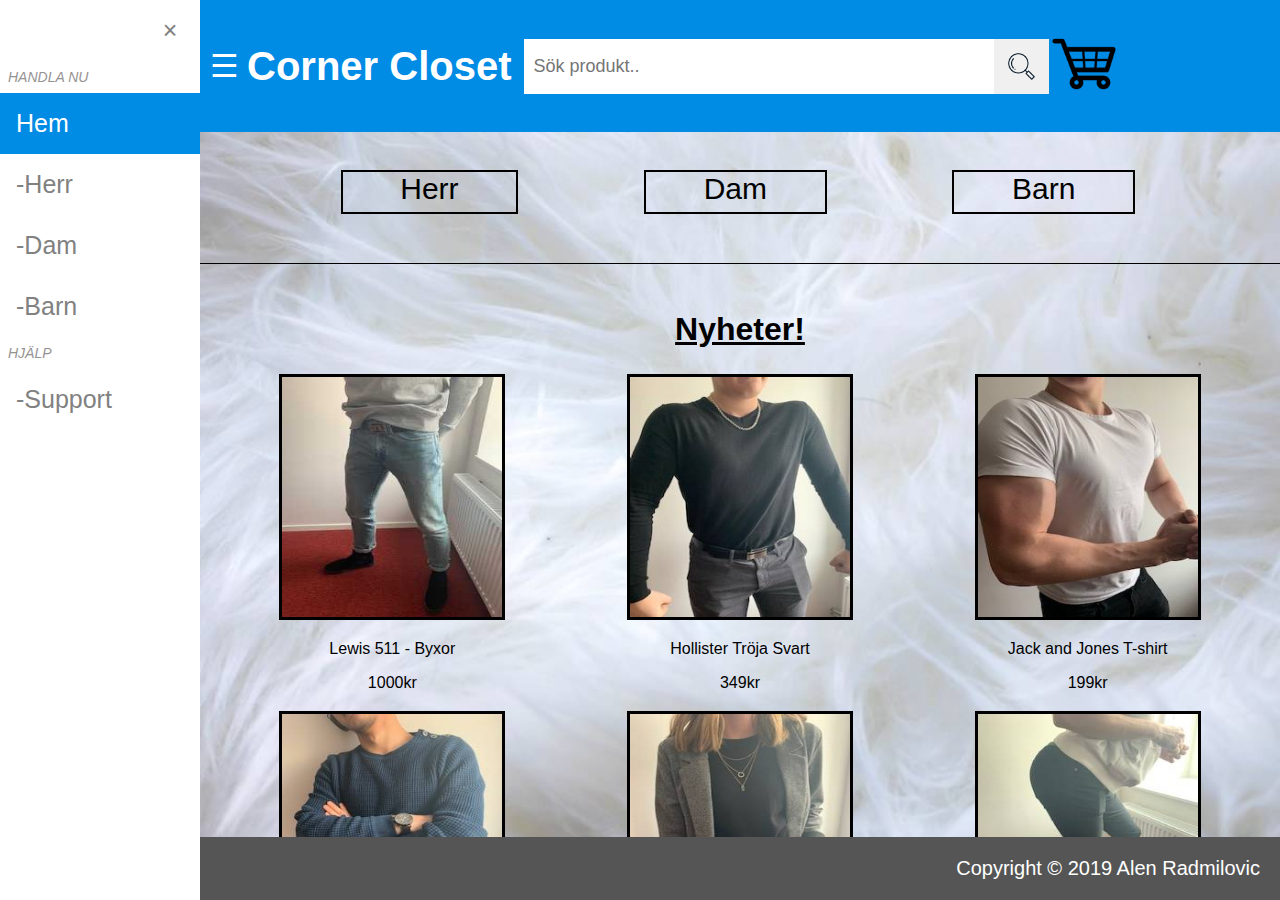
==== commit d4004991: "alt" ====
--- a/index.html
+++ b/index.html
@@ -53,63 +53,63 @@
       </h2>
       <ol class="plagg">
         <li>
-          <img class="klader" src="images/akesson1.jpg" alt="kak">
+          <img class="klader" src="images/akesson1.jpg" alt="Lewis 511 Byxor">
           <div class="undertext">
             <p>Lewis 511 - Byxor</p>
             <p>1000kr</p>
           </div>
         </li>
         <li>
-          <img class="klader" src="images/casper.jpg" alt="kak">
+          <img class="klader" src="images/casper.jpg" alt="Hollister Tröja Svart">
           <div class="undertext">
             <p>Hollister Tröja Svart</p>
             <p>349kr</p>
           </div>
         </li>
         <li>
-          <img class="klader" src="images/ville.jpg" alt="kak">
+          <img class="klader" src="images/ville.jpg" alt="Jack and Jones T-shirt">
           <div class="undertext">
             <p>Jack and Jones T-shirt</p>
             <p>199kr</p>
           </div>
         </li>
         <li>
-          <img class="klader" src="images/sanchir.jpg" alt="kak">
+          <img class="klader" src="images/sanchir.jpg" alt="Tröja">
           <div class="undertext">
             <p>Tröja</p>
             <p>299kr</p>
           </div>
         </li>
         <li>
-          <img class="klader" src="images/elsa.jpg" alt="kak">
+          <img class="klader" src="images/elsa.jpg" alt="H&M Kappa">
           <div class="undertext">
             <p>H&M Kappa</p>
             <p>799kr</p>
           </div>
         </li>
         <li>
-          <img class="klader" src="images/markus1.jpg" alt="kak">
+          <img class="klader" src="images/markus1.jpg" alt="H&M Byxor Svarta">
           <div class="undertext">
             <p>H&M Byxor Svarta</p>
             <p>599kr</p>
           </div>
         </li>
         <li>
-          <img class="klader" src="images/marre1.jpg" alt="kak">
+          <img class="klader" src="images/marre1.jpg" alt="Lewis Byxor">
           <div class="undertext">
             <p>Lewis Byxor</p>
             <p>499kr</p>
           </div>
         </li>
         <li>
-          <img class="klader" src="images/anteji.jpg" alt="kak">
+          <img class="klader" src="images/anteji.jpg" alt="T-shirt Camo">
           <div class="undertext">
             <p>T-shirt Camo</p>
             <p>299kr</p>
           </div>
         </li>
         <li>
-          <img class="klader" src="images/natalie.jpg" alt="kak">
+          <img class="klader" src="images/natalie.jpg" alt="Svart tröja">
           <div class="undertext">
             <p>Svart tröja</p>
             <p>399kr</p>
--- a/css/style.css
+++ b/css/style.css
@@ -15,6 +15,9 @@
   display: inline-block;
   padding-right: 12px;
   padding-left: 8px;
+  text-decoration: none;
+  color: #FFF;
+  margin: 0;
 }
 
 #kundkorg {
